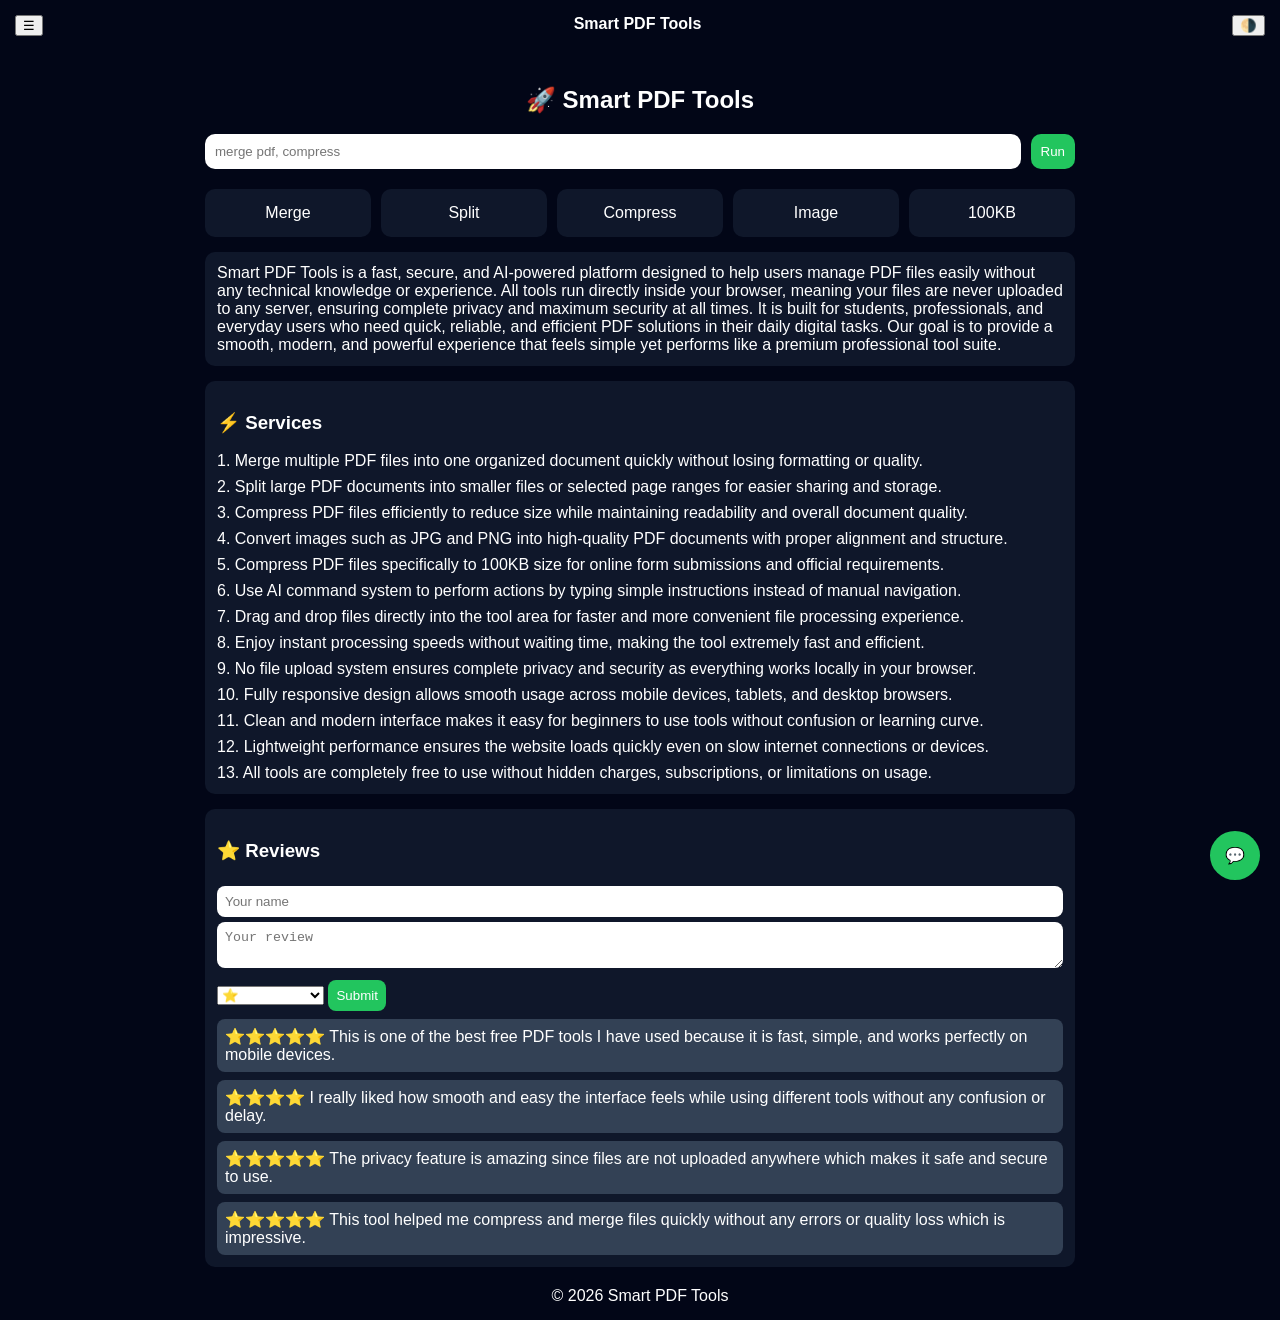
==== index.html @ d59a8347 "Update index.html" ====
<!DOCTYPE html>
<html>
<head>
  <meta name="description" content="Free online PDF tools to merge, split, compress and convert PDF files instantly without upload. Fast and secure PDF tools.">
<meta name="keywords" content="pdf tools, merge pdf, split pdf, compress pdf, image to pdf, free pdf tools">

<title>Smart PDF Tools</title>
<meta name="viewport" content="width=device-width, initial-scale=1.0">

<style>

*{box-sizing:border-box;}

body{
margin:0;
font-family:Arial;
background:#020617;
color:white;
transition:0.3s;
}

body.light{
background:#f1f5f9;
color:#111;
}

/* NAV */
.nav{
display:flex;
justify-content:space-between;
padding:15px;
background:#020617;
position:sticky;
top:0;
z-index:1000;
}

body.light .nav{
background:white;
}

/* CONTAINER */
.container{
max-width:900px;
margin:auto;
padding:15px;
}

/* SIDEBAR */
.sidebar{
position:fixed;
left:-260px;
top:0;
width:260px;
height:100%;
background:#0f172a;
padding:20px;
transition:0.3s;
z-index:2000;
}

.sidebar.active{left:0;}

.sidebar a{
display:block;
margin:15px 0;
color:white;
text-decoration:none;
}

body.light .sidebar{
background:white;
}

body.light .sidebar a{
color:black;
}

/* OVERLAY */
.overlay{
position:fixed;
width:100%;
height:100%;
background:rgba(0,0,0,0.5);
display:none;
z-index:1500;
}

.overlay.active{display:block;}

/* HEADER */
.header{text-align:center;}

.search-box{
display:flex;
gap:10px;
margin-top:10px;
}

.search-box input{
flex:1;
padding:10px;
border-radius:10px;
border:none;
}

.search-box button{
padding:10px;
border-radius:10px;
background:#22c55e;
border:none;
color:white;
}

/* TOOLS */
.tools{
display:grid;
grid-template-columns:repeat(auto-fit,minmax(120px,1fr));
gap:10px;
margin-top:20px;
}

.tool{
background:#0f172a;
padding:15px;
border-radius:10px;
text-align:center;
}

body.light .tool{
background:white;
border:1px solid #ccc;
}

/* CARD */
.card{
background:#0f172a;
padding:12px;
border-radius:10px;
margin-top:15px;
}

body.light .card{
background:white;
border:1px solid #ddd;
}

/* SERVICES */
.service{margin-top:8px;}

/* REVIEWS */
.review-box input,textarea{
width:100%;
margin-top:5px;
padding:8px;
border-radius:8px;
border:none;
}

.review-box button{
margin-top:8px;
background:#22c55e;
border:none;
padding:8px;
border-radius:8px;
color:white;
}

.review{
background:#334155;
padding:8px;
margin-top:8px;
border-radius:8px;
}

body.light .review{
background:#e2e8f0;
}

/* AI BUTTON */
.ai-btn{
position:fixed;
bottom:20px;
right:20px;
background:#22c55e;
padding:15px;
border-radius:50%;
}

footer{
text-align:center;
margin-top:20px;
}

</style>

</head>

<body>

<div class="overlay" id="overlay" onclick="closeMenu()"></div>

<div class="sidebar" id="sidebar">
<a href="merge.html">Merge PDF</a>
<a href="split.html">Split PDF</a>
<a href="compress.html">Compress PDF</a>
<a href="image.html">Image to PDF</a>
  <a href="merge-pdf-online.html">Merge PDF Guide</a>
</div>

<div class="nav">
<button onclick="openMenu()">☰</button>
<b>Smart PDF Tools</b>
<button onclick="toggleMode()">🌗</button>
</div>

<div class="container">

<div class="header">
<h2>🚀 Smart PDF Tools</h2>

<div class="search-box">
<input id="cmd" placeholder="merge pdf, compress">
<button onclick="runAI()">Run</button>
</div>
</div>

<div class="tools">
<div class="tool">Merge</div>
<div class="tool">Split</div>
<div class="tool">Compress</div>
<div class="tool">Image</div>
<div class="tool">100KB</div>
</div>

<!-- ABOUT -->
<div class="card">
Smart PDF Tools is a fast, secure, and AI-powered platform designed to help users manage PDF files easily without any technical knowledge or experience.  
All tools run directly inside your browser, meaning your files are never uploaded to any server, ensuring complete privacy and maximum security at all times.  
It is built for students, professionals, and everyday users who need quick, reliable, and efficient PDF solutions in their daily digital tasks.  
Our goal is to provide a smooth, modern, and powerful experience that feels simple yet performs like a premium professional tool suite.
</div>

<!-- SERVICES -->
<div class="card">
<h3>⚡ Services</h3>

<div class="service">1. Merge multiple PDF files into one organized document quickly without losing formatting or quality.</div>
<div class="service">2. Split large PDF documents into smaller files or selected page ranges for easier sharing and storage.</div>
<div class="service">3. Compress PDF files efficiently to reduce size while maintaining readability and overall document quality.</div>
<div class="service">4. Convert images such as JPG and PNG into high-quality PDF documents with proper alignment and structure.</div>
<div class="service">5. Compress PDF files specifically to 100KB size for online form submissions and official requirements.</div>
<div class="service">6. Use AI command system to perform actions by typing simple instructions instead of manual navigation.</div>
<div class="service">7. Drag and drop files directly into the tool area for faster and more convenient file processing experience.</div>
<div class="service">8. Enjoy instant processing speeds without waiting time, making the tool extremely fast and efficient.</div>
<div class="service">9. No file upload system ensures complete privacy and security as everything works locally in your browser.</div>
<div class="service">10. Fully responsive design allows smooth usage across mobile devices, tablets, and desktop browsers.</div>
<div class="service">11. Clean and modern interface makes it easy for beginners to use tools without confusion or learning curve.</div>
<div class="service">12. Lightweight performance ensures the website loads quickly even on slow internet connections or devices.</div>
<div class="service">13. All tools are completely free to use without hidden charges, subscriptions, or limitations on usage.</div>

</div>

<!-- REVIEWS -->
<div class="card review-box">
<h3>⭐ Reviews</h3>

<input id="nameInput" placeholder="Your name">
<textarea id="msgInput" placeholder="Your review"></textarea>

<select id="ratingSelect">
<option>⭐</option>
<option>⭐⭐</option>
<option>⭐⭐⭐</option>
<option>⭐⭐⭐⭐</option>
<option>⭐⭐⭐⭐⭐</option>
</select>

<button onclick="addReview()">Submit</button>

<div id="reviews"></div>

</div>

<footer>© 2026 Smart PDF Tools</footer>

</div>

<div class="ai-btn">💬</div>

<script>

function openMenu(){
sidebar.classList.add("active");
overlay.classList.add("active");
}

function closeMenu(){
sidebar.classList.remove("active");
overlay.classList.remove("active");
}

function toggleMode(){
document.body.classList.toggle("light");
}

function runAI(){
let c=document.getElementById("cmd").value.toLowerCase();

if(c.includes("merge")) location="merge.html";
else if(c.includes("split")) location="split.html";
else if(c.includes("image")) location="image.html";
else if(c.includes("100")) location="compress-100kb.html";
else if(c.includes("compress")) location="compress.html";
}

/* REVIEWS */
let defaultReviews=[
"⭐⭐⭐⭐⭐ This is one of the best free PDF tools I have used because it is fast, simple, and works perfectly on mobile devices.",
"⭐⭐⭐⭐ I really liked how smooth and easy the interface feels while using different tools without any confusion or delay.",
"⭐⭐⭐⭐⭐ The privacy feature is amazing since files are not uploaded anywhere which makes it safe and secure to use.",
"⭐⭐⭐⭐⭐ This tool helped me compress and merge files quickly without any errors or quality loss which is impressive."
];

function addReview(){
let name=nameInput.value;
let msg=msgInput.value;
let rating=ratingSelect.value;

let r=`${rating} ${name}: ${msg}`;

let arr=JSON.parse(localStorage.getItem("reviews")||JSON.stringify(defaultReviews));
arr.push(r);

localStorage.setItem("reviews",JSON.stringify(arr));
loadReviews();
}

function loadReviews(){
let arr=JSON.parse(localStorage.getItem("reviews")||JSON.stringify(defaultReviews));
reviews.innerHTML="";
arr.forEach(x=>{
reviews.innerHTML+=`<div class="review">${x}</div>`;
});
}

loadReviews();

</script>

</body>
  </html>
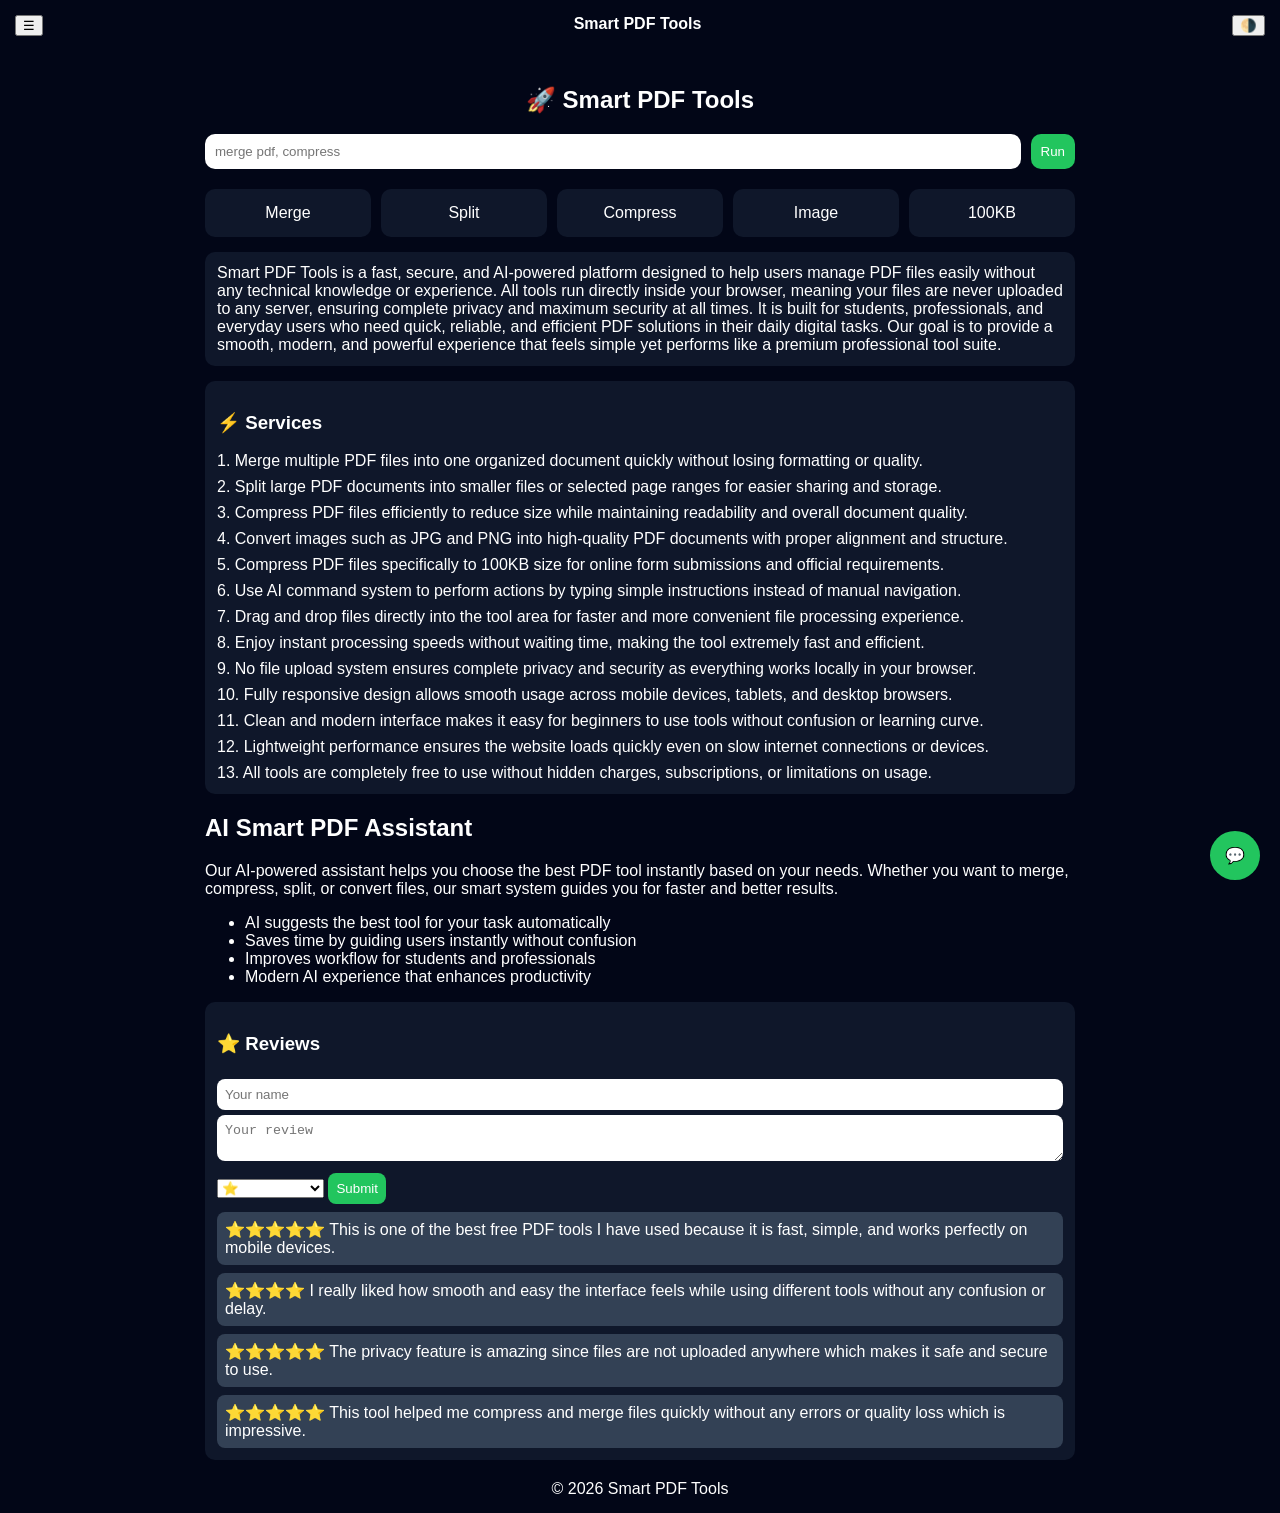
==== commit 2ed008a3: "Update index.html" ====
--- a/index.html
+++ b/index.html
@@ -206,6 +206,8 @@
 <a href="compress.html">Compress PDF</a>
 <a href="image.html">Image to PDF</a>
   <a href="merge-pdf-online.html">Merge PDF Guide</a>
+  <a href="compress-pdf-to-100kb.html">Compress PDF to 100KB</a>
+  <a href="image-to-pdf-online.html">Image to PDF Online</a>
 </div>
 
 <div class="nav">
@@ -260,6 +262,18 @@
 <div class="service">13. All tools are completely free to use without hidden charges, subscriptions, or limitations on usage.</div>
 
 </div>
+  <h2>AI Smart PDF Assistant</h2>
+
+<p>
+Our AI-powered assistant helps you choose the best PDF tool instantly based on your needs. Whether you want to merge, compress, split, or convert files, our smart system guides you for faster and better results.
+</p>
+
+<ul>
+<li>AI suggests the best tool for your task automatically</li>
+<li>Saves time by guiding users instantly without confusion</li>
+<li>Improves workflow for students and professionals</li>
+<li>Modern AI experience that enhances productivity</li>
+</ul>
 
 <!-- REVIEWS -->
 <div class="card review-box">
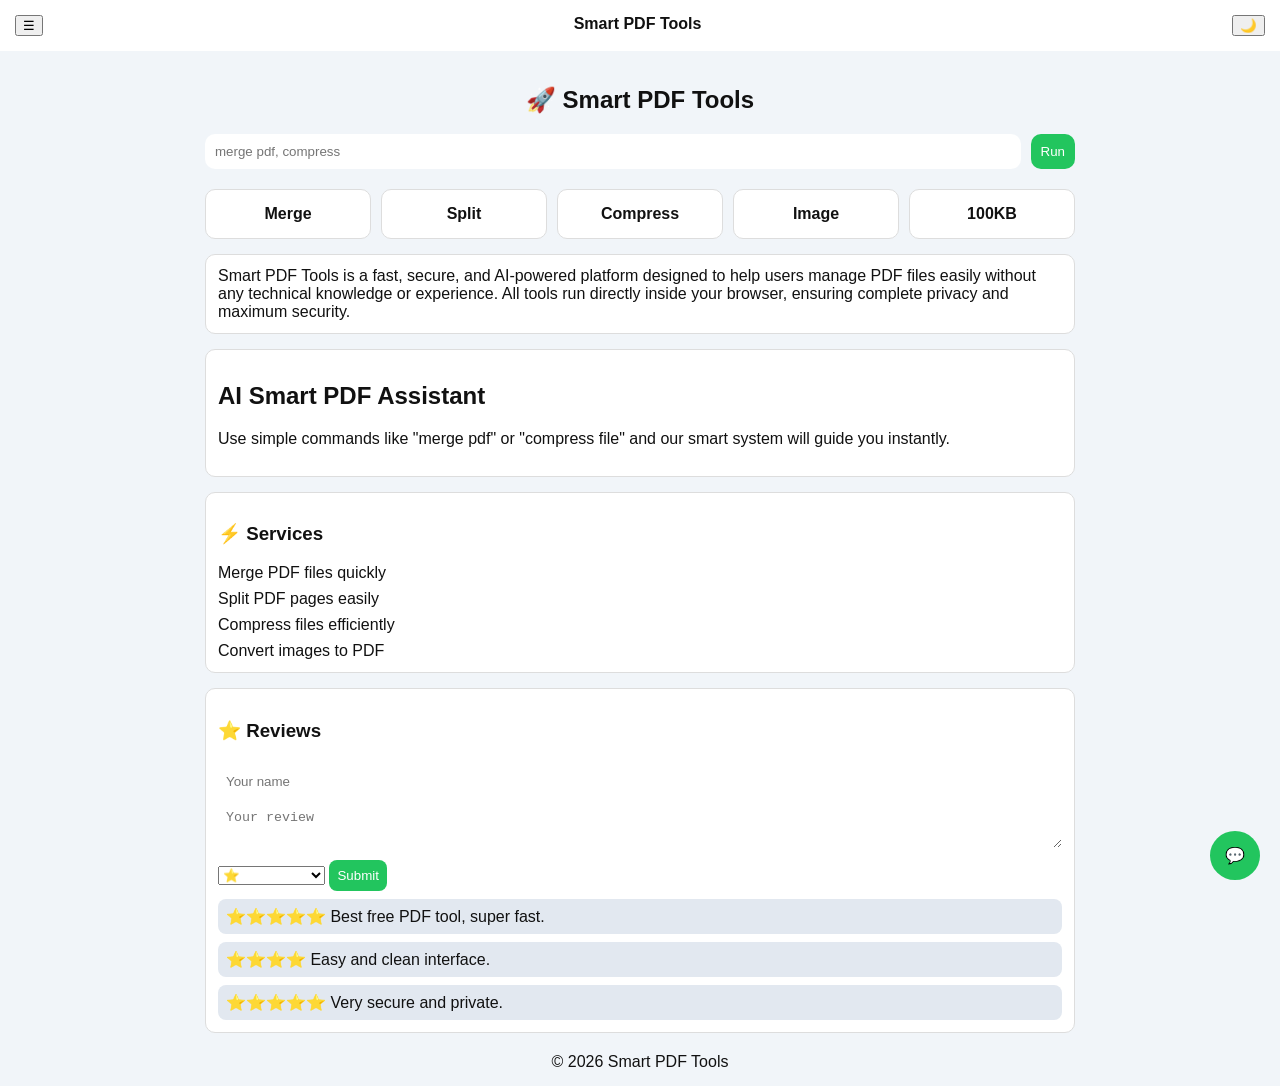
==== commit d0799a0d: "Update index.html" ====
--- a/index.html
+++ b/index.html
@@ -1,8 +1,6 @@
 <!DOCTYPE html>
 <html>
 <head>
-  <meta name="description" content="Free online PDF tools to merge, split, compress and convert PDF files instantly without upload. Fast and secure PDF tools.">
-<meta name="keywords" content="pdf tools, merge pdf, split pdf, compress pdf, image to pdf, free pdf tools">
 
 <title>Smart PDF Tools</title>
 <meta name="viewport" content="width=device-width, initial-scale=1.0">
@@ -14,14 +12,14 @@
 body{
 margin:0;
 font-family:Arial;
-background:#020617;
-color:white;
-transition:0.3s;
-}
-
-body.light{
 background:#f1f5f9;
 color:#111;
+transition:0.3s;
+}
+
+body.dark{
+background:#020617;
+color:white;
 }
 
 /* NAV */
@@ -29,14 +27,14 @@
 display:flex;
 justify-content:space-between;
 padding:15px;
-background:#020617;
+background:white;
 position:sticky;
 top:0;
 z-index:1000;
 }
 
-body.light .nav{
-background:white;
+body.dark .nav{
+background:#020617;
 }
 
 /* CONTAINER */
@@ -53,27 +51,29 @@
 top:0;
 width:260px;
 height:100%;
-background:#0f172a;
+background:white;
 padding:20px;
 transition:0.3s;
 z-index:2000;
+overflow-y:auto;
+}
+
+body.dark .sidebar{
+background:#0f172a;
 }
 
 .sidebar.active{left:0;}
 
 .sidebar a{
 display:block;
-margin:15px 0;
-color:white;
+margin:12px 0;
+color:black;
 text-decoration:none;
-}
-
-body.light .sidebar{
-background:white;
-}
-
-body.light .sidebar a{
-color:black;
+font-weight:bold;
+}
+
+body.dark .sidebar a{
+color:white;
 }
 
 /* OVERLAY */
@@ -121,28 +121,34 @@
 }
 
 .tool{
-background:#0f172a;
+background:white;
 padding:15px;
 border-radius:10px;
 text-align:center;
-}
-
-body.light .tool{
-background:white;
-border:1px solid #ccc;
+cursor:pointer;
+border:1px solid #ddd;
+font-weight:bold;
+}
+
+body.dark .tool{
+background:#0f172a;
+color:white;
+border:none;
 }
 
 /* CARD */
 .card{
-background:#0f172a;
+background:white;
 padding:12px;
 border-radius:10px;
 margin-top:15px;
-}
-
-body.light .card{
-background:white;
 border:1px solid #ddd;
+}
+
+body.dark .card{
+background:#0f172a;
+color:white;
+border:none;
 }
 
 /* SERVICES */
@@ -167,14 +173,14 @@
 }
 
 .review{
-background:#334155;
+background:#e2e8f0;
 padding:8px;
 margin-top:8px;
 border-radius:8px;
 }
 
-body.light .review{
-background:#e2e8f0;
+body.dark .review{
+background:#334155;
 }
 
 /* AI BUTTON */
@@ -185,6 +191,7 @@
 background:#22c55e;
 padding:15px;
 border-radius:50%;
+color:white;
 }
 
 footer{
@@ -201,19 +208,27 @@
 <div class="overlay" id="overlay" onclick="closeMenu()"></div>
 
 <div class="sidebar" id="sidebar">
+
+<h3>Tools</h3>
 <a href="merge.html">Merge PDF</a>
 <a href="split.html">Split PDF</a>
 <a href="compress.html">Compress PDF</a>
 <a href="image.html">Image to PDF</a>
-  <a href="merge-pdf-online.html">Merge PDF Guide</a>
-  <a href="compress-pdf-to-100kb.html">Compress PDF to 100KB</a>
-  <a href="image-to-pdf-online.html">Image to PDF Online</a>
+
+<hr>
+
+<h3>SEO Pages</h3>
+<a href="merge-pdf-online.html">Merge PDF Guide</a>
+<a href="compress-pdf-to-100kb.html">Compress PDF to 100KB</a>
+<a href="image-to-pdf-online.html">Image to PDF Online</a>
+<a href="split-pdf-pages.html">Split PDF Pages</a>
+
 </div>
 
 <div class="nav">
 <button onclick="openMenu()">☰</button>
 <b>Smart PDF Tools</b>
-<button onclick="toggleMode()">🌗</button>
+<button onclick="toggleMode()">🌙</button>
 </div>
 
 <div class="container">
@@ -227,53 +242,35 @@
 </div>
 </div>
 
+<!-- TOOLS -->
 <div class="tools">
-<div class="tool">Merge</div>
-<div class="tool">Split</div>
-<div class="tool">Compress</div>
-<div class="tool">Image</div>
-<div class="tool">100KB</div>
+<div class="tool" onclick="goTool('merge')">Merge</div>
+<div class="tool" onclick="goTool('split')">Split</div>
+<div class="tool" onclick="goTool('compress')">Compress</div>
+<div class="tool" onclick="goTool('image')">Image</div>
+<div class="tool" onclick="goTool('100kb')">100KB</div>
 </div>
 
 <!-- ABOUT -->
 <div class="card">
-Smart PDF Tools is a fast, secure, and AI-powered platform designed to help users manage PDF files easily without any technical knowledge or experience.  
-All tools run directly inside your browser, meaning your files are never uploaded to any server, ensuring complete privacy and maximum security at all times.  
-It is built for students, professionals, and everyday users who need quick, reliable, and efficient PDF solutions in their daily digital tasks.  
-Our goal is to provide a smooth, modern, and powerful experience that feels simple yet performs like a premium professional tool suite.
+Smart PDF Tools is a fast, secure, and AI-powered platform designed to help users manage PDF files easily without any technical knowledge or experience.
+All tools run directly inside your browser, ensuring complete privacy and maximum security.
+</div>
+
+<!-- AI SECTION -->
+<div class="card">
+<h2>AI Smart PDF Assistant</h2>
+<p>Use simple commands like "merge pdf" or "compress file" and our smart system will guide you instantly.</p>
 </div>
 
 <!-- SERVICES -->
 <div class="card">
 <h3>⚡ Services</h3>
-
-<div class="service">1. Merge multiple PDF files into one organized document quickly without losing formatting or quality.</div>
-<div class="service">2. Split large PDF documents into smaller files or selected page ranges for easier sharing and storage.</div>
-<div class="service">3. Compress PDF files efficiently to reduce size while maintaining readability and overall document quality.</div>
-<div class="service">4. Convert images such as JPG and PNG into high-quality PDF documents with proper alignment and structure.</div>
-<div class="service">5. Compress PDF files specifically to 100KB size for online form submissions and official requirements.</div>
-<div class="service">6. Use AI command system to perform actions by typing simple instructions instead of manual navigation.</div>
-<div class="service">7. Drag and drop files directly into the tool area for faster and more convenient file processing experience.</div>
-<div class="service">8. Enjoy instant processing speeds without waiting time, making the tool extremely fast and efficient.</div>
-<div class="service">9. No file upload system ensures complete privacy and security as everything works locally in your browser.</div>
-<div class="service">10. Fully responsive design allows smooth usage across mobile devices, tablets, and desktop browsers.</div>
-<div class="service">11. Clean and modern interface makes it easy for beginners to use tools without confusion or learning curve.</div>
-<div class="service">12. Lightweight performance ensures the website loads quickly even on slow internet connections or devices.</div>
-<div class="service">13. All tools are completely free to use without hidden charges, subscriptions, or limitations on usage.</div>
-
-</div>
-  <h2>AI Smart PDF Assistant</h2>
-
-<p>
-Our AI-powered assistant helps you choose the best PDF tool instantly based on your needs. Whether you want to merge, compress, split, or convert files, our smart system guides you for faster and better results.
-</p>
-
-<ul>
-<li>AI suggests the best tool for your task automatically</li>
-<li>Saves time by guiding users instantly without confusion</li>
-<li>Improves workflow for students and professionals</li>
-<li>Modern AI experience that enhances productivity</li>
-</ul>
+<div class="service">Merge PDF files quickly</div>
+<div class="service">Split PDF pages easily</div>
+<div class="service">Compress files efficiently</div>
+<div class="service">Convert images to PDF</div>
+</div>
 
 <!-- REVIEWS -->
 <div class="card review-box">
@@ -304,36 +301,56 @@
 
 <script>
 
+/* MENU */
 function openMenu(){
-sidebar.classList.add("active");
-overlay.classList.add("active");
+document.getElementById("sidebar").classList.add("active");
+document.getElementById("overlay").classList.add("active");
 }
 
 function closeMenu(){
-sidebar.classList.remove("active");
-overlay.classList.remove("active");
-}
-
+document.getElementById("sidebar").classList.remove("active");
+document.getElementById("overlay").classList.remove("active");
+}
+
+/* MODE */
 function toggleMode(){
-document.body.classList.toggle("light");
-}
-
+document.body.classList.toggle("dark");
+localStorage.setItem("mode",document.body.classList.contains("dark")?"dark":"light");
+}
+
+window.onload=function(){
+let mode=localStorage.getItem("mode");
+if(mode==="dark"){
+document.body.classList.add("dark");
+}
+};
+
+/* BUTTON FIX */
+function goTool(tool){
+if(tool==="merge") location.href="merge.html";
+else if(tool==="split") location.href="split.html";
+else if(tool==="compress") location.href="compress.html";
+else if(tool==="image") location.href="image.html";
+else if(tool==="100kb") location.href="compress-pdf-100kb.html";
+}
+
+/* AI */
 function runAI(){
 let c=document.getElementById("cmd").value.toLowerCase();
 
-if(c.includes("merge")) location="merge.html";
-else if(c.includes("split")) location="split.html";
-else if(c.includes("image")) location="image.html";
-else if(c.includes("100")) location="compress-100kb.html";
-else if(c.includes("compress")) location="compress.html";
+if(c.includes("merge")) goTool("merge");
+else if(c.includes("split")) goTool("split");
+else if(c.includes("image")) goTool("image");
+else if(c.includes("100")) goTool("100kb");
+else if(c.includes("compress")) goTool("compress");
+else alert("Try: merge, split, compress, image");
 }
 
 /* REVIEWS */
 let defaultReviews=[
-"⭐⭐⭐⭐⭐ This is one of the best free PDF tools I have used because it is fast, simple, and works perfectly on mobile devices.",
-"⭐⭐⭐⭐ I really liked how smooth and easy the interface feels while using different tools without any confusion or delay.",
-"⭐⭐⭐⭐⭐ The privacy feature is amazing since files are not uploaded anywhere which makes it safe and secure to use.",
-"⭐⭐⭐⭐⭐ This tool helped me compress and merge files quickly without any errors or quality loss which is impressive."
+"⭐⭐⭐⭐⭐ Best free PDF tool, super fast.",
+"⭐⭐⭐⭐ Easy and clean interface.",
+"⭐⭐⭐⭐⭐ Very secure and private."
 ];
 
 function addReview(){
@@ -363,4 +380,4 @@
 </script>
 
 </body>
-  </html>
+</html>
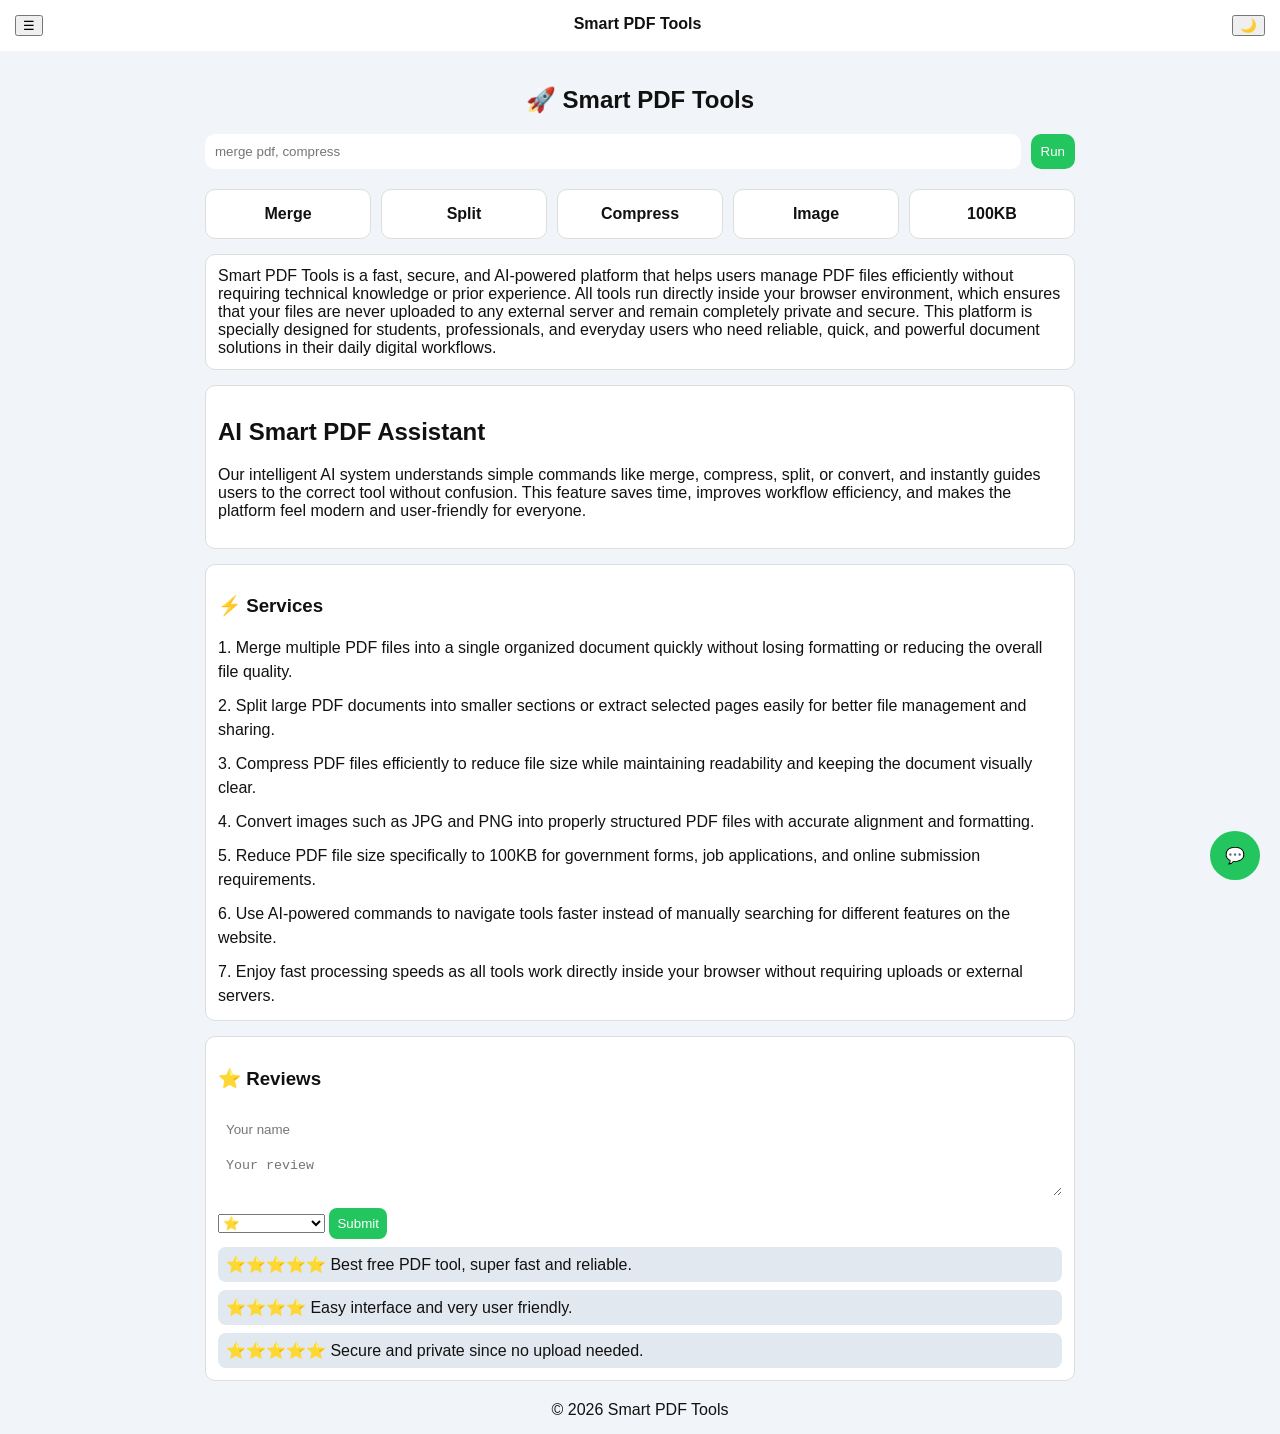
==== commit 2f7f42f0: "Update index.html" ====
--- a/index.html
+++ b/index.html
@@ -110,6 +110,7 @@
 background:#22c55e;
 border:none;
 color:white;
+cursor:pointer;
 }
 
 /* TOOLS */
@@ -128,6 +129,7 @@
 cursor:pointer;
 border:1px solid #ddd;
 font-weight:bold;
+user-select:none; /* FIX TEXT SELECT ISSUE */
 }
 
 body.dark .tool{
@@ -152,7 +154,10 @@
 }
 
 /* SERVICES */
-.service{margin-top:8px;}
+.service{
+margin-top:10px;
+line-height:1.5;
+}
 
 /* REVIEWS */
 .review-box input,textarea{
@@ -183,7 +188,6 @@
 background:#334155;
 }
 
-/* AI BUTTON */
 .ai-btn{
 position:fixed;
 bottom:20px;
@@ -242,7 +246,6 @@
 </div>
 </div>
 
-<!-- TOOLS -->
 <div class="tools">
 <div class="tool" onclick="goTool('merge')">Merge</div>
 <div class="tool" onclick="goTool('split')">Split</div>
@@ -253,23 +256,38 @@
 
 <!-- ABOUT -->
 <div class="card">
-Smart PDF Tools is a fast, secure, and AI-powered platform designed to help users manage PDF files easily without any technical knowledge or experience.
-All tools run directly inside your browser, ensuring complete privacy and maximum security.
-</div>
-
-<!-- AI SECTION -->
+Smart PDF Tools is a fast, secure, and AI-powered platform that helps users manage PDF files efficiently without requiring technical knowledge or prior experience.  
+All tools run directly inside your browser environment, which ensures that your files are never uploaded to any external server and remain completely private and secure.  
+This platform is specially designed for students, professionals, and everyday users who need reliable, quick, and powerful document solutions in their daily digital workflows.
+</div>
+
+<!-- AI -->
 <div class="card">
 <h2>AI Smart PDF Assistant</h2>
-<p>Use simple commands like "merge pdf" or "compress file" and our smart system will guide you instantly.</p>
+<p>
+Our intelligent AI system understands simple commands like merge, compress, split, or convert, and instantly guides users to the correct tool without confusion.  
+This feature saves time, improves workflow efficiency, and makes the platform feel modern and user-friendly for everyone.
+</p>
 </div>
 
 <!-- SERVICES -->
 <div class="card">
 <h3>⚡ Services</h3>
-<div class="service">Merge PDF files quickly</div>
-<div class="service">Split PDF pages easily</div>
-<div class="service">Compress files efficiently</div>
-<div class="service">Convert images to PDF</div>
+
+<div class="service">1. Merge multiple PDF files into a single organized document quickly without losing formatting or reducing the overall file quality.</div>
+
+<div class="service">2. Split large PDF documents into smaller sections or extract selected pages easily for better file management and sharing.</div>
+
+<div class="service">3. Compress PDF files efficiently to reduce file size while maintaining readability and keeping the document visually clear.</div>
+
+<div class="service">4. Convert images such as JPG and PNG into properly structured PDF files with accurate alignment and formatting.</div>
+
+<div class="service">5. Reduce PDF file size specifically to 100KB for government forms, job applications, and online submission requirements.</div>
+
+<div class="service">6. Use AI-powered commands to navigate tools faster instead of manually searching for different features on the website.</div>
+
+<div class="service">7. Enjoy fast processing speeds as all tools work directly inside your browser without requiring uploads or external servers.</div>
+
 </div>
 
 <!-- REVIEWS -->
@@ -301,18 +319,16 @@
 
 <script>
 
-/* MENU */
 function openMenu(){
-document.getElementById("sidebar").classList.add("active");
-document.getElementById("overlay").classList.add("active");
+sidebar.classList.add("active");
+overlay.classList.add("active");
 }
 
 function closeMenu(){
-document.getElementById("sidebar").classList.remove("active");
-document.getElementById("overlay").classList.remove("active");
-}
-
-/* MODE */
+sidebar.classList.remove("active");
+overlay.classList.remove("active");
+}
+
 function toggleMode(){
 document.body.classList.toggle("dark");
 localStorage.setItem("mode",document.body.classList.contains("dark")?"dark":"light");
@@ -325,7 +341,6 @@
 }
 };
 
-/* BUTTON FIX */
 function goTool(tool){
 if(tool==="merge") location.href="merge.html";
 else if(tool==="split") location.href="split.html";
@@ -334,7 +349,6 @@
 else if(tool==="100kb") location.href="compress-pdf-100kb.html";
 }
 
-/* AI */
 function runAI(){
 let c=document.getElementById("cmd").value.toLowerCase();
 
@@ -343,14 +357,12 @@
 else if(c.includes("image")) goTool("image");
 else if(c.includes("100")) goTool("100kb");
 else if(c.includes("compress")) goTool("compress");
-else alert("Try: merge, split, compress, image");
-}
-
-/* REVIEWS */
+}
+
 let defaultReviews=[
-"⭐⭐⭐⭐⭐ Best free PDF tool, super fast.",
-"⭐⭐⭐⭐ Easy and clean interface.",
-"⭐⭐⭐⭐⭐ Very secure and private."
+"⭐⭐⭐⭐⭐ Best free PDF tool, super fast and reliable.",
+"⭐⭐⭐⭐ Easy interface and very user friendly.",
+"⭐⭐⭐⭐⭐ Secure and private since no upload needed."
 ];
 
 function addReview(){
@@ -380,4 +392,4 @@
 </script>
 
 </body>
-</html>
+  </html>
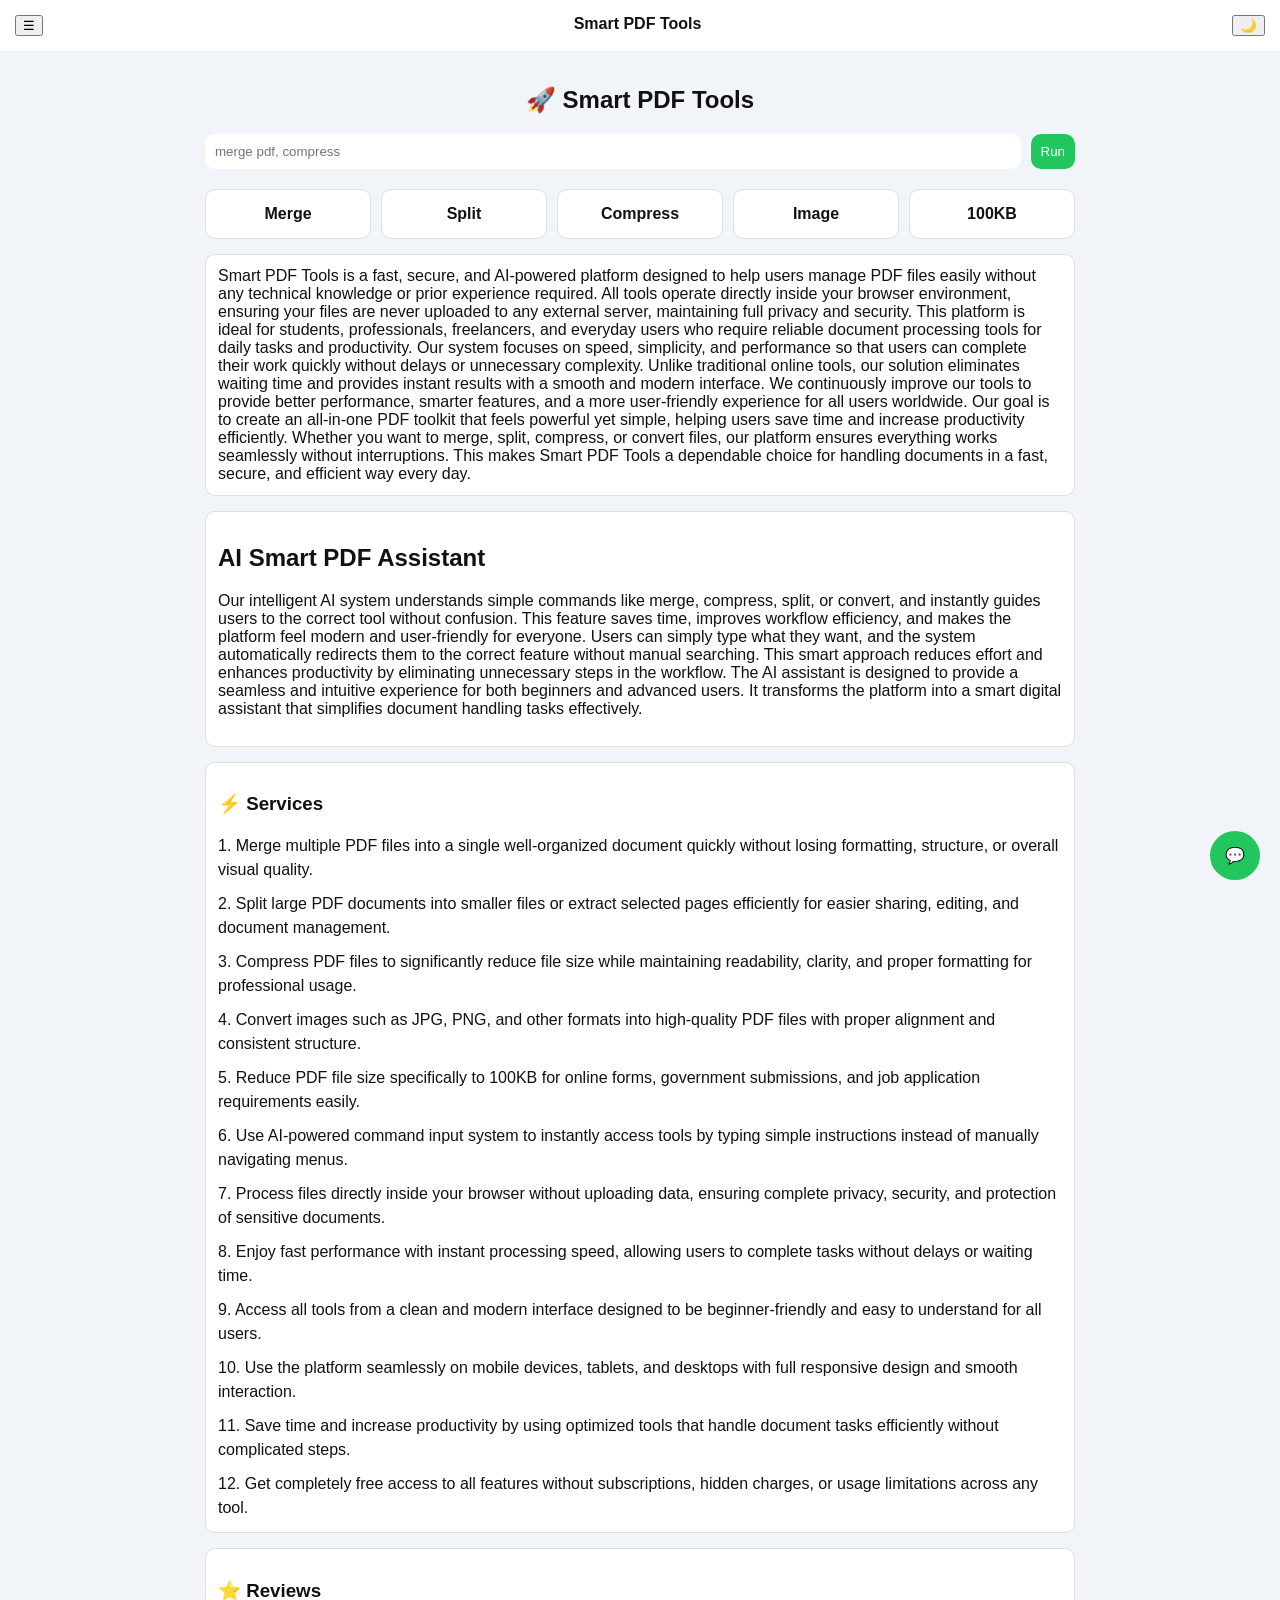
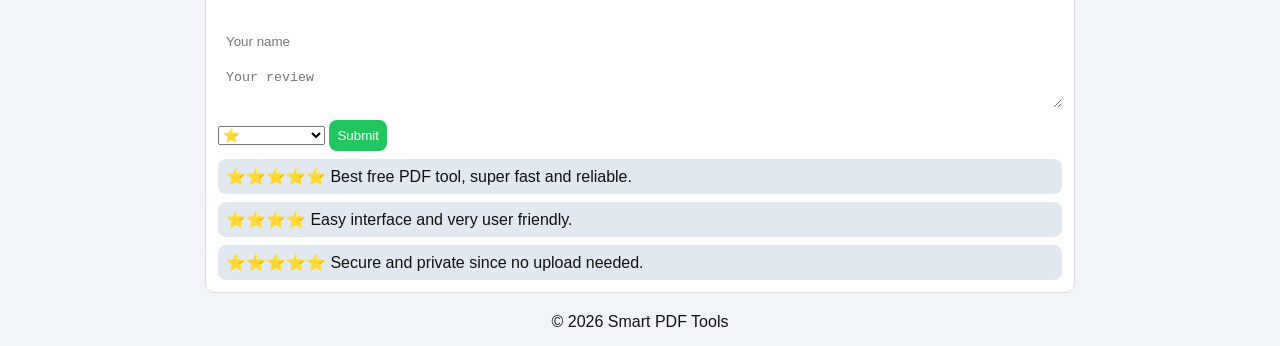
==== commit 9ef9ba3a: "Update index.html" ====
--- a/index.html
+++ b/index.html
@@ -129,7 +129,7 @@
 cursor:pointer;
 border:1px solid #ddd;
 font-weight:bold;
-user-select:none; /* FIX TEXT SELECT ISSUE */
+user-select:none;
 }
 
 body.dark .tool{
@@ -256,9 +256,15 @@
 
 <!-- ABOUT -->
 <div class="card">
-Smart PDF Tools is a fast, secure, and AI-powered platform that helps users manage PDF files efficiently without requiring technical knowledge or prior experience.  
-All tools run directly inside your browser environment, which ensures that your files are never uploaded to any external server and remain completely private and secure.  
-This platform is specially designed for students, professionals, and everyday users who need reliable, quick, and powerful document solutions in their daily digital workflows.
+Smart PDF Tools is a fast, secure, and AI-powered platform designed to help users manage PDF files easily without any technical knowledge or prior experience required.  
+All tools operate directly inside your browser environment, ensuring your files are never uploaded to any external server, maintaining full privacy and security.  
+This platform is ideal for students, professionals, freelancers, and everyday users who require reliable document processing tools for daily tasks and productivity.  
+Our system focuses on speed, simplicity, and performance so that users can complete their work quickly without delays or unnecessary complexity.  
+Unlike traditional online tools, our solution eliminates waiting time and provides instant results with a smooth and modern interface.  
+We continuously improve our tools to provide better performance, smarter features, and a more user-friendly experience for all users worldwide.  
+Our goal is to create an all-in-one PDF toolkit that feels powerful yet simple, helping users save time and increase productivity efficiently.  
+Whether you want to merge, split, compress, or convert files, our platform ensures everything works seamlessly without interruptions.  
+This makes Smart PDF Tools a dependable choice for handling documents in a fast, secure, and efficient way every day.
 </div>
 
 <!-- AI -->
@@ -266,7 +272,11 @@
 <h2>AI Smart PDF Assistant</h2>
 <p>
 Our intelligent AI system understands simple commands like merge, compress, split, or convert, and instantly guides users to the correct tool without confusion.  
-This feature saves time, improves workflow efficiency, and makes the platform feel modern and user-friendly for everyone.
+This feature saves time, improves workflow efficiency, and makes the platform feel modern and user-friendly for everyone.  
+Users can simply type what they want, and the system automatically redirects them to the correct feature without manual searching.  
+This smart approach reduces effort and enhances productivity by eliminating unnecessary steps in the workflow.  
+The AI assistant is designed to provide a seamless and intuitive experience for both beginners and advanced users.  
+It transforms the platform into a smart digital assistant that simplifies document handling tasks effectively.
 </p>
 </div>
 
@@ -274,19 +284,29 @@
 <div class="card">
 <h3>⚡ Services</h3>
 
-<div class="service">1. Merge multiple PDF files into a single organized document quickly without losing formatting or reducing the overall file quality.</div>
-
-<div class="service">2. Split large PDF documents into smaller sections or extract selected pages easily for better file management and sharing.</div>
-
-<div class="service">3. Compress PDF files efficiently to reduce file size while maintaining readability and keeping the document visually clear.</div>
-
-<div class="service">4. Convert images such as JPG and PNG into properly structured PDF files with accurate alignment and formatting.</div>
-
-<div class="service">5. Reduce PDF file size specifically to 100KB for government forms, job applications, and online submission requirements.</div>
-
-<div class="service">6. Use AI-powered commands to navigate tools faster instead of manually searching for different features on the website.</div>
-
-<div class="service">7. Enjoy fast processing speeds as all tools work directly inside your browser without requiring uploads or external servers.</div>
+<div class="service">1. Merge multiple PDF files into a single well-organized document quickly without losing formatting, structure, or overall visual quality.</div>
+
+<div class="service">2. Split large PDF documents into smaller files or extract selected pages efficiently for easier sharing, editing, and document management.</div>
+
+<div class="service">3. Compress PDF files to significantly reduce file size while maintaining readability, clarity, and proper formatting for professional usage.</div>
+
+<div class="service">4. Convert images such as JPG, PNG, and other formats into high-quality PDF files with proper alignment and consistent structure.</div>
+
+<div class="service">5. Reduce PDF file size specifically to 100KB for online forms, government submissions, and job application requirements easily.</div>
+
+<div class="service">6. Use AI-powered command input system to instantly access tools by typing simple instructions instead of manually navigating menus.</div>
+
+<div class="service">7. Process files directly inside your browser without uploading data, ensuring complete privacy, security, and protection of sensitive documents.</div>
+
+<div class="service">8. Enjoy fast performance with instant processing speed, allowing users to complete tasks without delays or waiting time.</div>
+
+<div class="service">9. Access all tools from a clean and modern interface designed to be beginner-friendly and easy to understand for all users.</div>
+
+<div class="service">10. Use the platform seamlessly on mobile devices, tablets, and desktops with full responsive design and smooth interaction.</div>
+
+<div class="service">11. Save time and increase productivity by using optimized tools that handle document tasks efficiently without complicated steps.</div>
+
+<div class="service">12. Get completely free access to all features without subscriptions, hidden charges, or usage limitations across any tool.</div>
 
 </div>
 
